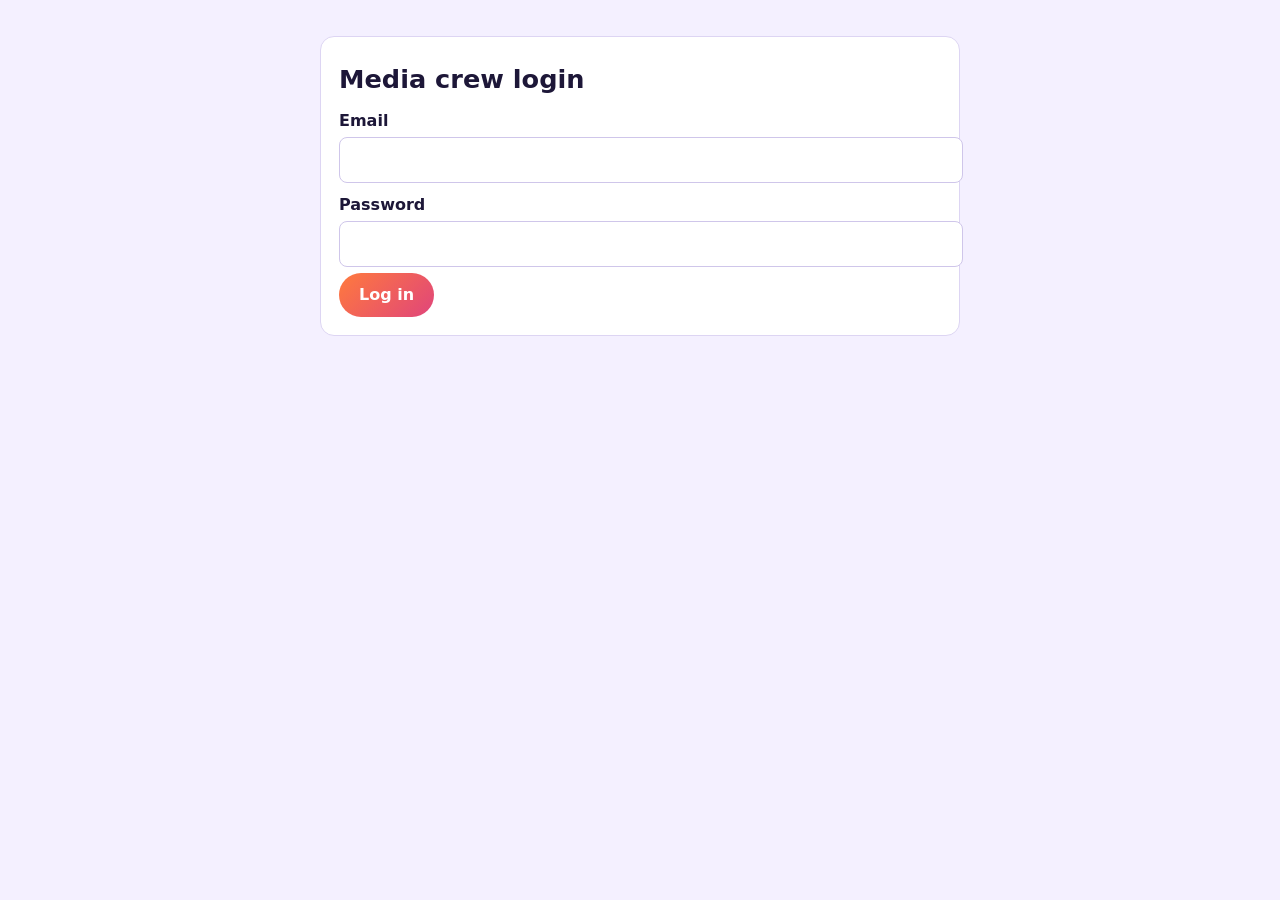
==== admin.html @ 444cab65 "Add files via upload" ====
<!DOCTYPE html>
<html lang="en"><head><meta charset="utf-8"><meta name="viewport" content="width=device-width,initial-scale=1"><meta name="robots" content="noindex">
<title>Media Crew – Wind of Revival</title>
<style>
body{margin:0;background:#f4f0ff;color:#1d1738;font:16px/1.5 system-ui,sans-serif;padding:20px}
main{max-width:640px;margin:auto}h1{font-size:1.6rem;margin:.2em 0}h2{font-size:1.15rem;margin:0 0 10px}
.box{background:#fff;border:1px solid #ddd5f3;border-radius:14px;padding:18px;margin:16px 0}
label{display:block;font-weight:600;margin:10px 0 4px}
input,textarea{width:100%;font:inherit;padding:10px;border:1px solid #cfc6ea;border-radius:8px}
button,.b{display:inline-block;background:linear-gradient(135deg,#ff7a3d,#e0457b);color:#fff;border:0;border-radius:99px;padding:10px 20px;font:inherit;font-weight:600;cursor:pointer;text-decoration:none;margin:6px 6px 0 0}
button.g{background:#555}button.sm{padding:4px 12px;font-size:.85rem;background:#999}
.row{display:flex;justify-content:space-between;gap:10px;align-items:center;padding:8px 0;border-bottom:1px solid #eee}
#ls{font-weight:600}.chk{display:flex;gap:8px;align-items:center;font-weight:400}.chk input{width:auto}
</style></head><body><main>
<div id="login" class="box"><h1>Media crew login</h1>
<label for="em">Email</label><input id="em" type="email" autocomplete="username">
<label for="pw">Password</label><input id="pw" type="password" autocomplete="current-password">
<button id="li">Log in</button> <span id="lm"></span></div>

<div id="app" hidden>
<h1>Media crew <button class="g sm" id="lo">Log out</button></h1>

<div class="box"><h2>Live service</h2><p id="ls"></p>
<p>Start OBS first. Then press the button so the website shows the live player.</p>
<button id="on">Show LIVE on website</button><button class="g" id="off">End live</button> <a class="b" href="live.html" target="_blank" style="background:#555">Open live page</a></div>

<div class="box"><h2>Post a sermon</h2>
<form id="sf">
<label for="ti">Title</label><input id="ti" required>
<label for="sp">Speaker</label><input id="sp" value="Prophet Paul Mokhathatsi">
<label for="dt">Date</label><input id="dt" type="date" required>
<label for="ur">Video link (YouTube or Facebook)</label><input id="ur" type="url" placeholder="https://...">
<label for="sc">Scripture (optional)</label><input id="sc" placeholder="e.g. John 3:16">
<label for="nt">Short note (optional)</label><textarea id="nt" rows="2"></textarea>
<label class="chk"><input id="fb" type="checkbox" checked> Also post to the Facebook page</label>
<button type="submit">Publish sermon</button></form></div>

<div class="box" id="after" hidden><h2>Share on WhatsApp channel</h2>
<p id="fbs"></p>
<textarea id="wa" rows="6"></textarea>
<button id="cp">Copy message</button><a class="b g" id="wl" target="_blank" rel="noopener" style="background:#25a244">Open WhatsApp channel</a>
<p style="font-size:.9rem;color:#555">WhatsApp does not allow websites to post to channels. Copy, open the channel, paste, send.</p></div>

<div class="box"><h2>Sermons on the website</h2><div id="list"></div></div>
</div></main>
<script src="config.js"></script>
<script>
var C=window.CFG,B="https://firestore.googleapis.com/v1/projects/"+C.projectId+"/databases/(default)/documents/",T=sessionStorage.getItem("t"),$=function(i){return document.getElementById(i)};
$("dt").value=new Date().toISOString().slice(0,10);$("wl").href=C.whatsappChannel;
function show(){var ok=!!T;$("login").hidden=ok;$("app").hidden=!ok;if(ok)load()}
$("li").onclick=async function(){
 var r=await fetch("https://identitytoolkit.googleapis.com/v1/accounts:signInWithPassword?key="+C.apiKey,{method:"POST",headers:{"Content-Type":"application/json"},body:JSON.stringify({email:$("em").value,password:$("pw").value,returnSecureToken:true})});
 var d=await r.json();if(!r.ok){$("lm").textContent="Wrong email or password.";return}
 T=d.idToken;sessionStorage.setItem("t",T);show();
};
$("lo").onclick=function(){sessionStorage.removeItem("t");T=null;show()};
function api(path,method,body){
 return fetch(B+path,{method:method||"GET",headers:{Authorization:"Bearer "+T,"Content-Type":"application/json"},body:body?JSON.stringify(body):undefined}).then(function(r){
  if(r.status===401||r.status===403){alert("Session expired or not allowed. Please log in again.");$("lo").click();throw 0}
  return r.json();
 });
}
function setLive(on){return api("settings/live?updateMask.fieldPaths=live","PATCH",{fields:{live:{booleanValue:on}}}).then(function(){$("ls").textContent=on?"● The website is showing LIVE now.":"Live is OFF on the website."})}
$("on").onclick=function(){setLive(true)};$("off").onclick=function(){setLive(false)};
async function load(){
 var d=await api("settings/live");$("ls").textContent=d.fields&&d.fields.live&&d.fields.live.booleanValue?"● The website is showing LIVE now.":"Live is OFF on the website.";
 var s=await api("sermons?orderBy=date%20desc&pageSize=30"),g=$("list");g.textContent="";
 (s.documents||[]).forEach(function(o){
  var id=o.name.split("/").pop(),r=document.createElement("div");r.className="row";
  var t=document.createElement("span");t.textContent=((o.fields.date||{}).stringValue||"")+" – "+((o.fields.title||{}).stringValue||"");
  var b=document.createElement("button");b.className="sm";b.textContent="Delete";
  b.onclick=async function(){if(confirm("Delete this sermon from the website? (Facebook posts are not deleted.)")){await api("sermons/"+encodeURIComponent(id),"DELETE");load()}};
  r.append(t,b);g.append(r);
 });
}
$("sf").onsubmit=async function(e){
 e.preventDefault();var v=function(k){return $(k).value.trim()};
 var rec={title:v("ti"),speaker:v("sp"),date:v("dt"),url:v("ur"),scripture:v("sc"),note:v("nt")},f={};
 for(var k in rec)f[k]={stringValue:rec[k]};
 await api("sermons","POST",{fields:f});
 var base="🕊️ New sermon: "+rec.title+(rec.speaker?"\n"+rec.speaker:"")+(rec.scripture?"\n"+rec.scripture:"");
 var foot="\n\nWind of Revival International Church";
 $("wa").value=base+(rec.url?"\n\nWatch: "+rec.url:"")+foot+"\n"+C.siteUrl;$("after").hidden=false;
 if($("fb").checked){
  $("fbs").textContent="Posting to Facebook...";
  fetch("/.netlify/functions/facebook-post",{method:"POST",headers:{Authorization:"Bearer "+T,"Content-Type":"application/json"},body:JSON.stringify({message:base+foot,link:rec.url||C.siteUrl})})
   .then(function(r){$("fbs").textContent=r.ok?"✔ Posted to Facebook.":"Facebook post failed (the sermon is saved on the website). Post it by hand."})
   .catch(function(){$("fbs").textContent="Facebook post failed (the sermon is saved on the website)."});
 }else $("fbs").textContent="";
 $("sf").reset();$("dt").value=new Date().toISOString().slice(0,10);$("sp").value="Prophet Paul Mokhathatsi";load();
};
$("cp").onclick=function(){navigator.clipboard.writeText($("wa").value);$("cp").textContent="Copied ✔"};
show();
</script></body></html>
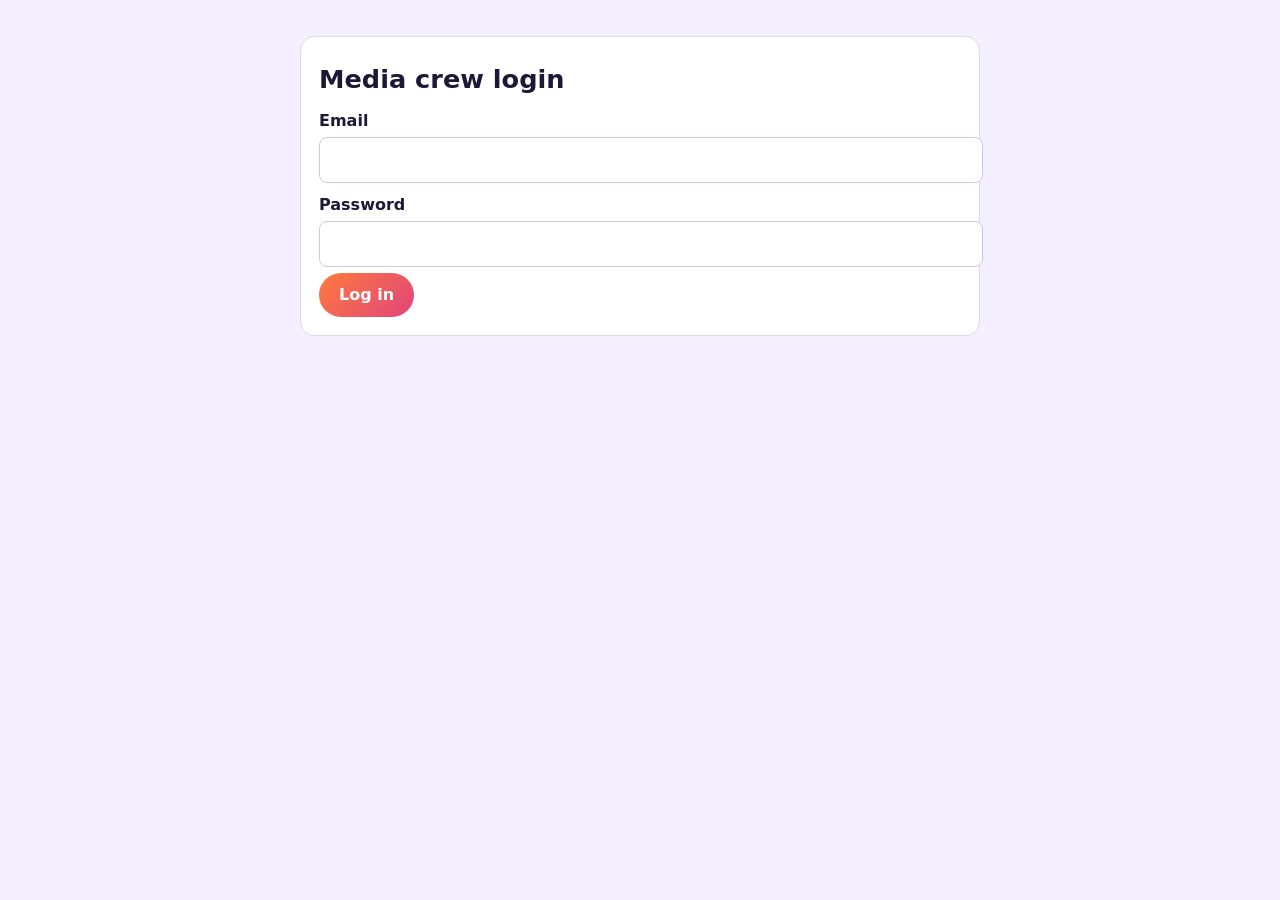
==== commit 16e59c9c: "Add files via upload" ====
--- a/admin.html
+++ b/admin.html
@@ -2,15 +2,19 @@
 <html lang="en"><head><meta charset="utf-8"><meta name="viewport" content="width=device-width,initial-scale=1"><meta name="robots" content="noindex">
 <title>Media Crew – Wind of Revival</title>
 <style>
+[hidden]{display:none!important}
 body{margin:0;background:#f4f0ff;color:#1d1738;font:16px/1.5 system-ui,sans-serif;padding:20px}
-main{max-width:640px;margin:auto}h1{font-size:1.6rem;margin:.2em 0}h2{font-size:1.15rem;margin:0 0 10px}
+main{max-width:680px;margin:auto}h1{font-size:1.6rem;margin:.2em 0}h2{font-size:1.15rem;margin:0 0 10px}
 .box{background:#fff;border:1px solid #ddd5f3;border-radius:14px;padding:18px;margin:16px 0}
 label{display:block;font-weight:600;margin:10px 0 4px}
 input,textarea{width:100%;font:inherit;padding:10px;border:1px solid #cfc6ea;border-radius:8px}
+textarea{line-height:1.6}
 button,.b{display:inline-block;background:linear-gradient(135deg,#ff7a3d,#e0457b);color:#fff;border:0;border-radius:99px;padding:10px 20px;font:inherit;font-weight:600;cursor:pointer;text-decoration:none;margin:6px 6px 0 0}
-button.g{background:#555}button.sm{padding:4px 12px;font-size:.85rem;background:#999}
+button.g{background:#555}button.sm{padding:4px 12px;font-size:.85rem;background:#999}button:disabled{opacity:.5}
 .row{display:flex;justify-content:space-between;gap:10px;align-items:center;padding:8px 0;border-bottom:1px solid #eee}
+.row span{flex:1}.row .sm,.row a{margin:0 0 0 4px}
 #ls{font-weight:600}.chk{display:flex;gap:8px;align-items:center;font-weight:400}.chk input{width:auto}
+.hint{font-size:.88rem;color:#555;margin:6px 0}
 </style></head><body><main>
 <div id="login" class="box"><h1>Media crew login</h1>
 <label for="em">Email</label><input id="em" type="email" autocomplete="username">
@@ -24,70 +28,104 @@
 <p>Start OBS first. Then press the button so the website shows the live player.</p>
 <button id="on">Show LIVE on website</button><button class="g" id="off">End live</button> <a class="b" href="live.html" target="_blank" style="background:#555">Open live page</a></div>
 
-<div class="box"><h2>Post a sermon</h2>
+<div class="box"><h2 id="ed">Post a sermon</h2>
 <form id="sf">
 <label for="ti">Title</label><input id="ti" required>
 <label for="sp">Speaker</label><input id="sp" value="Prophet Paul Mokhathatsi">
 <label for="dt">Date</label><input id="dt" type="date" required>
-<label for="ur">Video link (YouTube or Facebook)</label><input id="ur" type="url" placeholder="https://...">
+<label for="ur">Video link (optional, YouTube or Facebook)</label><input id="ur" type="url" placeholder="https://...">
 <label for="sc">Scripture (optional)</label><input id="sc" placeholder="e.g. John 3:16">
 <label for="nt">Short note (optional)</label><textarea id="nt" rows="2"></textarea>
-<label class="chk"><input id="fb" type="checkbox" checked> Also post to the Facebook page</label>
-<button type="submit">Publish sermon</button></form></div>
+<label for="bd">Full sermon (optional)</label>
+<textarea id="bd" rows="16" placeholder="Type or paste the sermon here..."></textarea>
+<p class="hint">Leave a blank line between paragraphs. Start a line with <b>##</b> for a heading, or with <b>&gt;</b> for a Bible verse. &nbsp;<b id="wc">0 words</b> · <span id="ds"></span></p>
+<label class="chk" id="fbw"><input id="fb" type="checkbox" checked> Also post to the Facebook page</label>
+<button type="submit" id="sb">Publish sermon</button><button type="button" class="g" id="ce" hidden>Cancel edit</button></form></div>
 
 <div class="box" id="after" hidden><h2>Share on WhatsApp channel</h2>
 <p id="fbs"></p>
-<textarea id="wa" rows="6"></textarea>
-<button id="cp">Copy message</button><a class="b g" id="wl" target="_blank" rel="noopener" style="background:#25a244">Open WhatsApp channel</a>
-<p style="font-size:.9rem;color:#555">WhatsApp does not allow websites to post to channels. Copy, open the channel, paste, send.</p></div>
+<textarea id="wa" rows="8"></textarea>
+<button id="cp">Copy message</button><a class="b" id="wl" target="_blank" rel="noopener" style="background:#25a244">Open WhatsApp channel</a>
+<p class="hint">WhatsApp does not allow websites to post to channels. Copy, open the channel, paste, send.</p></div>
 
 <div class="box"><h2>Sermons on the website</h2><div id="list"></div></div>
 </div></main>
 <script src="config.js"></script>
 <script>
 var C=window.CFG,B="https://firestore.googleapis.com/v1/projects/"+C.projectId+"/databases/(default)/documents/",T=sessionStorage.getItem("t"),$=function(i){return document.getElementById(i)};
-$("dt").value=new Date().toISOString().slice(0,10);$("wl").href=C.whatsappChannel;
-function show(){var ok=!!T;$("login").hidden=ok;$("app").hidden=!ok;if(ok)load()}
+var D=["ti","sp","dt","ur","sc","nt","bd"],editId=null;
+function today(){return new Date().toISOString().slice(0,10)}
+$("dt").value=today();$("wl").href=C.whatsappChannel;
+function show(){var ok=!!T;$("login").hidden=ok;$("app").hidden=!ok;if(ok){load();loadDraft()}}
 $("li").onclick=async function(){
  var r=await fetch("https://identitytoolkit.googleapis.com/v1/accounts:signInWithPassword?key="+C.apiKey,{method:"POST",headers:{"Content-Type":"application/json"},body:JSON.stringify({email:$("em").value,password:$("pw").value,returnSecureToken:true})});
- var d=await r.json();if(!r.ok){$("lm").textContent="Wrong email or password.";return}
+ var d=await r.json();if(!r.ok){$("lm").textContent="Error: "+((d.error&&d.error.message)||r.status);return}
  T=d.idToken;sessionStorage.setItem("t",T);show();
 };
 $("lo").onclick=function(){sessionStorage.removeItem("t");T=null;show()};
 function api(path,method,body){
  return fetch(B+path,{method:method||"GET",headers:{Authorization:"Bearer "+T,"Content-Type":"application/json"},body:body?JSON.stringify(body):undefined}).then(function(r){
-  if(r.status===401||r.status===403){alert("Session expired or not allowed. Please log in again.");$("lo").click();throw 0}
-  return r.json();
+  return r.json().then(function(d){
+   if(r.status===401||r.status===403){alert("Session expired or not allowed. Please log in again.");$("lo").click();throw 0}
+   if(!r.ok){alert("Error: "+((d.error&&d.error.message)||r.status));throw 0}
+   return d;
+  });
  });
 }
 function setLive(on){return api("settings/live?updateMask.fieldPaths=live","PATCH",{fields:{live:{booleanValue:on}}}).then(function(){$("ls").textContent=on?"● The website is showing LIVE now.":"Live is OFF on the website."})}
 $("on").onclick=function(){setLive(true)};$("off").onclick=function(){setLive(false)};
+function sv(o,k){return(o.fields&&o.fields[k]&&o.fields[k].stringValue)||""}
 async function load(){
  var d=await api("settings/live");$("ls").textContent=d.fields&&d.fields.live&&d.fields.live.booleanValue?"● The website is showing LIVE now.":"Live is OFF on the website.";
- var s=await api("sermons?orderBy=date%20desc&pageSize=30"),g=$("list");g.textContent="";
+ var s=await api("sermons?orderBy=date%20desc&pageSize=30&mask.fieldPaths=title&mask.fieldPaths=date&mask.fieldPaths=preview"),g=$("list");g.textContent="";
  (s.documents||[]).forEach(function(o){
   var id=o.name.split("/").pop(),r=document.createElement("div");r.className="row";
-  var t=document.createElement("span");t.textContent=((o.fields.date||{}).stringValue||"")+" – "+((o.fields.title||{}).stringValue||"");
+  var t=document.createElement("span");t.textContent=sv(o,"date")+" – "+sv(o,"title");r.append(t);
+  if(sv(o,"preview")){var v=document.createElement("a");v.className="b sm";v.textContent="View";v.href="sermon.html?id="+encodeURIComponent(id);v.target="_blank";r.append(v)}
+  var e=document.createElement("button");e.className="sm";e.textContent="Edit";e.onclick=function(){edit(id)};
   var b=document.createElement("button");b.className="sm";b.textContent="Delete";
   b.onclick=async function(){if(confirm("Delete this sermon from the website? (Facebook posts are not deleted.)")){await api("sermons/"+encodeURIComponent(id),"DELETE");load()}};
-  r.append(t,b);g.append(r);
+  r.append(e,b);g.append(r);
  });
 }
+function count(){$("wc").textContent=$("bd").value.trim().split(/\s+/).filter(Boolean).length+" words"}
+function saveDraft(){if(editId)return;var o={};D.forEach(function(k){o[k]=$(k).value});try{localStorage.setItem("wr_draft",JSON.stringify(o));$("ds").textContent="Draft saved on this computer"}catch(e){}}
+function loadDraft(){try{var o=JSON.parse(localStorage.getItem("wr_draft")||"null");if(o&&(o.ti||o.bd)){D.forEach(function(k){if(o[k]!=null)$(k).value=o[k]});$("ds").textContent="Draft restored"}}catch(e){}count()}
+function clearDraft(){try{localStorage.removeItem("wr_draft")}catch(e){}}
+D.forEach(function(k){$(k).addEventListener("input",function(){saveDraft();count()})});
+function resetForm(){$("sf").reset();$("dt").value=today();editId=null;$("sb").textContent="Publish sermon";$("ce").hidden=true;$("fbw").hidden=false;$("ed").textContent="Post a sermon";$("ds").textContent="";count()}
+async function edit(id){
+ var o=await api("sermons/"+encodeURIComponent(id));
+ [["ti","title"],["sp","speaker"],["dt","date"],["ur","url"],["sc","scripture"],["nt","note"],["bd","body"]].forEach(function(p){$(p[0]).value=sv(o,p[1])});
+ editId=id;$("sb").textContent="Save changes";$("ce").hidden=false;$("fbw").hidden=true;$("ed").textContent="Editing: "+sv(o,"title");$("ds").textContent="";count();
+ $("sf").scrollIntoView({behavior:"smooth"});
+}
+$("ce").onclick=function(){resetForm();loadDraft()};
 $("sf").onsubmit=async function(e){
- e.preventDefault();var v=function(k){return $(k).value.trim()};
- var rec={title:v("ti"),speaker:v("sp"),date:v("dt"),url:v("ur"),scripture:v("sc"),note:v("nt")},f={};
- for(var k in rec)f[k]={stringValue:rec[k]};
- await api("sermons","POST",{fields:f});
- var base="🕊️ New sermon: "+rec.title+(rec.speaker?"\n"+rec.speaker:"")+(rec.scripture?"\n"+rec.scripture:"");
- var foot="\n\nWind of Revival International Church";
- $("wa").value=base+(rec.url?"\n\nWatch: "+rec.url:"")+foot+"\n"+C.siteUrl;$("after").hidden=false;
- if($("fb").checked){
-  $("fbs").textContent="Posting to Facebook...";
-  fetch("/.netlify/functions/facebook-post",{method:"POST",headers:{Authorization:"Bearer "+T,"Content-Type":"application/json"},body:JSON.stringify({message:base+foot,link:rec.url||C.siteUrl})})
-   .then(function(r){$("fbs").textContent=r.ok?"✔ Posted to Facebook.":"Facebook post failed (the sermon is saved on the website). Post it by hand."})
-   .catch(function(){$("fbs").textContent="Facebook post failed (the sermon is saved on the website)."});
- }else $("fbs").textContent="";
- $("sf").reset();$("dt").value=new Date().toISOString().slice(0,10);$("sp").value="Prophet Paul Mokhathatsi";load();
+ e.preventDefault();$("sb").disabled=true;
+ try{
+  var v=function(k){return $(k).value.trim()};
+  var body=$("bd").value.replace(/\r/g,"").trim();
+  var flat=body.replace(/^(##|>)[ \t]*/gm,"").replace(/\s+/g," "),pv=flat.length>240?flat.slice(0,240).replace(/\s+\S*$/,"")+"…":flat;
+  var rec={title:v("ti"),speaker:v("sp"),date:v("dt"),url:v("ur"),scripture:v("sc"),note:v("nt"),body:body,preview:pv},f={};
+  for(var k in rec)f[k]={stringValue:rec[k]};
+  if(editId){
+   var q=Object.keys(rec).map(function(k){return"updateMask.fieldPaths="+k}).join("&");
+   await api("sermons/"+encodeURIComponent(editId)+"?"+q,"PATCH",{fields:f});
+   alert("Saved. The website is updated. (Facebook posts are not changed.)");resetForm();loadDraft();load();return;
+  }
+  var d=await api("sermons","POST",{fields:f}),page=C.siteUrl+"/sermon.html?id="+d.name.split("/").pop();
+  var base="🕊️ New sermon: "+rec.title+(rec.speaker?"\n"+rec.speaker:"")+(rec.scripture?"\n"+rec.scripture:"");
+  var intro=pv?"\n\n"+pv:"",foot="\n\nWind of Revival International Church";
+  $("wa").value=base+intro+(body?"\n\nRead: "+page:"")+(rec.url?"\n\nWatch: "+rec.url:"")+foot+"\n"+C.siteUrl;$("after").hidden=false;
+  if($("fb").checked){
+   $("fbs").textContent="Posting to Facebook...";
+   fetch("/.netlify/functions/facebook-post",{method:"POST",headers:{Authorization:"Bearer "+T,"Content-Type":"application/json"},body:JSON.stringify({message:base+intro+foot,link:body?page:(rec.url||C.siteUrl)})})
+    .then(function(r){$("fbs").textContent=r.ok?"✔ Posted to Facebook.":"Facebook post failed (the sermon is saved on the website). Post it by hand."})
+    .catch(function(){$("fbs").textContent="Facebook post failed (the sermon is saved on the website)."});
+  }else $("fbs").textContent="";
+  clearDraft();resetForm();load();
+ }catch(err){}finally{$("sb").disabled=false}
 };
 $("cp").onclick=function(){navigator.clipboard.writeText($("wa").value);$("cp").textContent="Copied ✔"};
 show();
